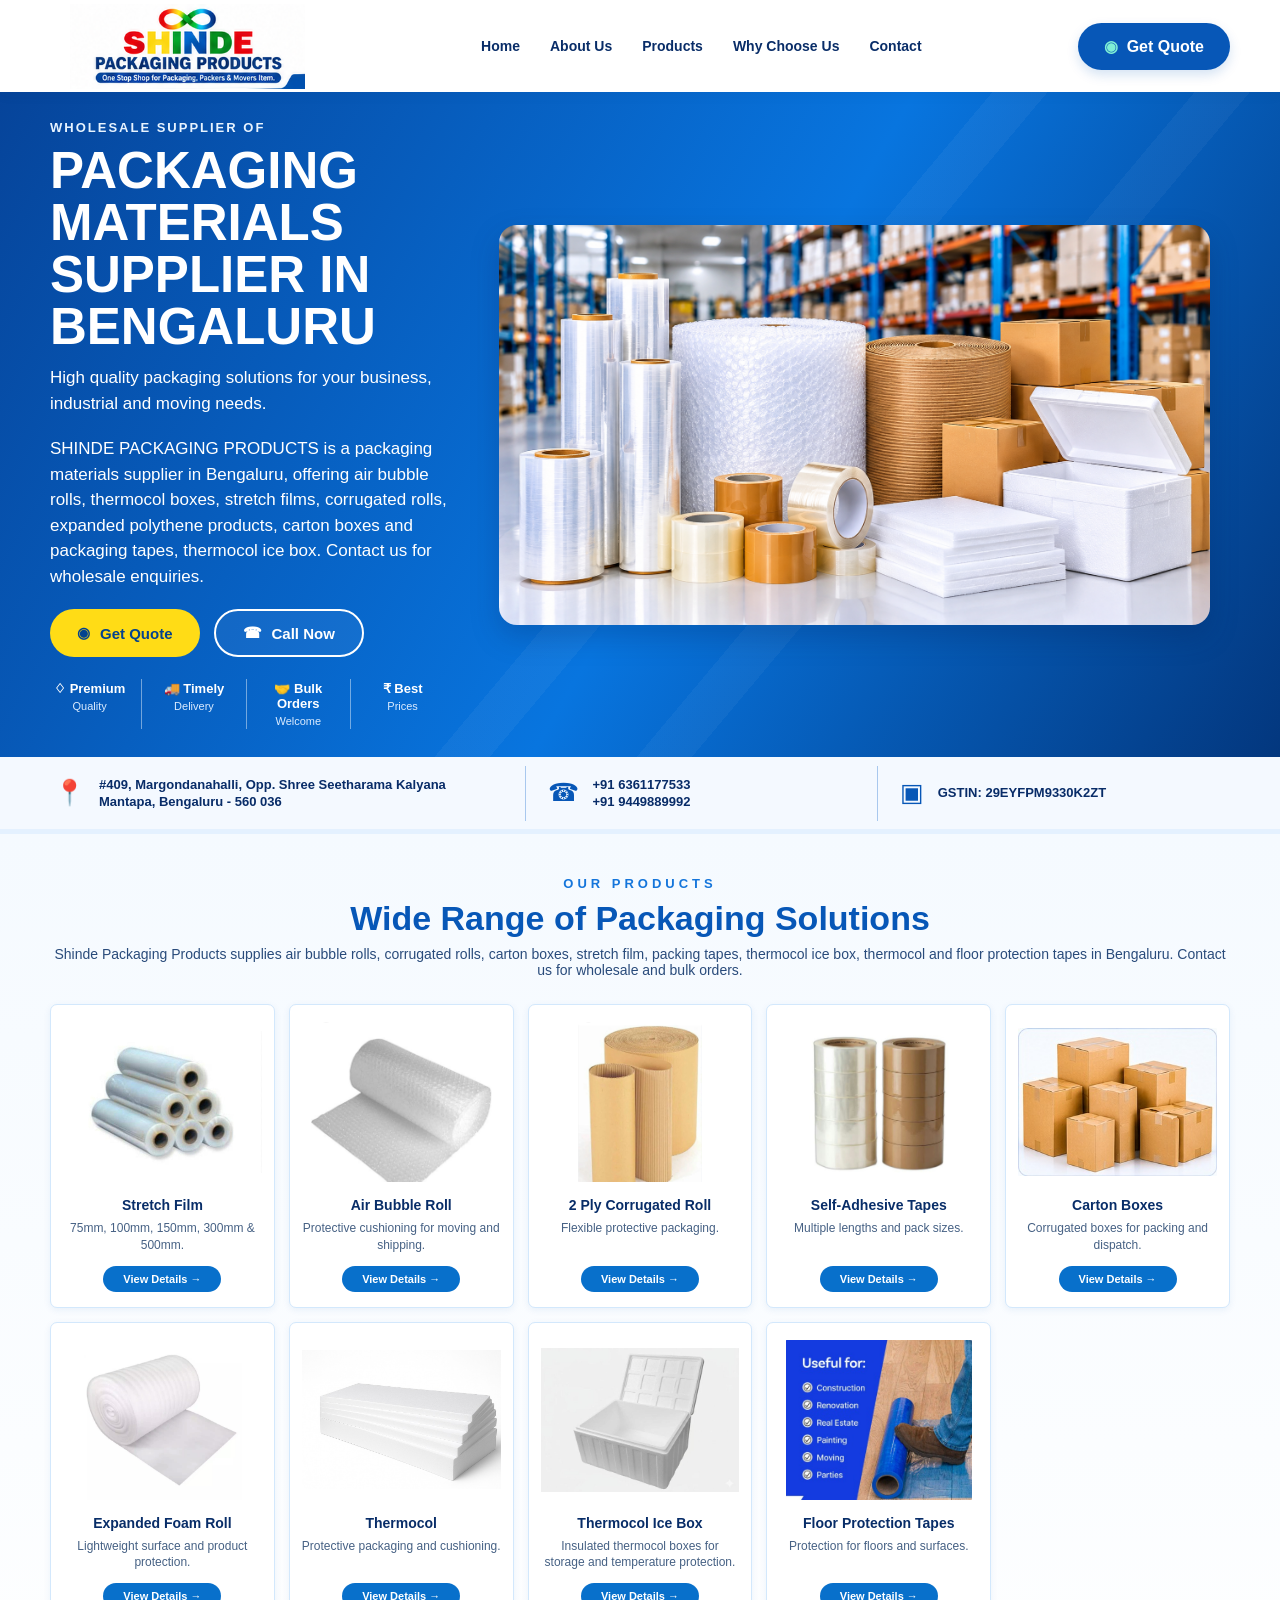
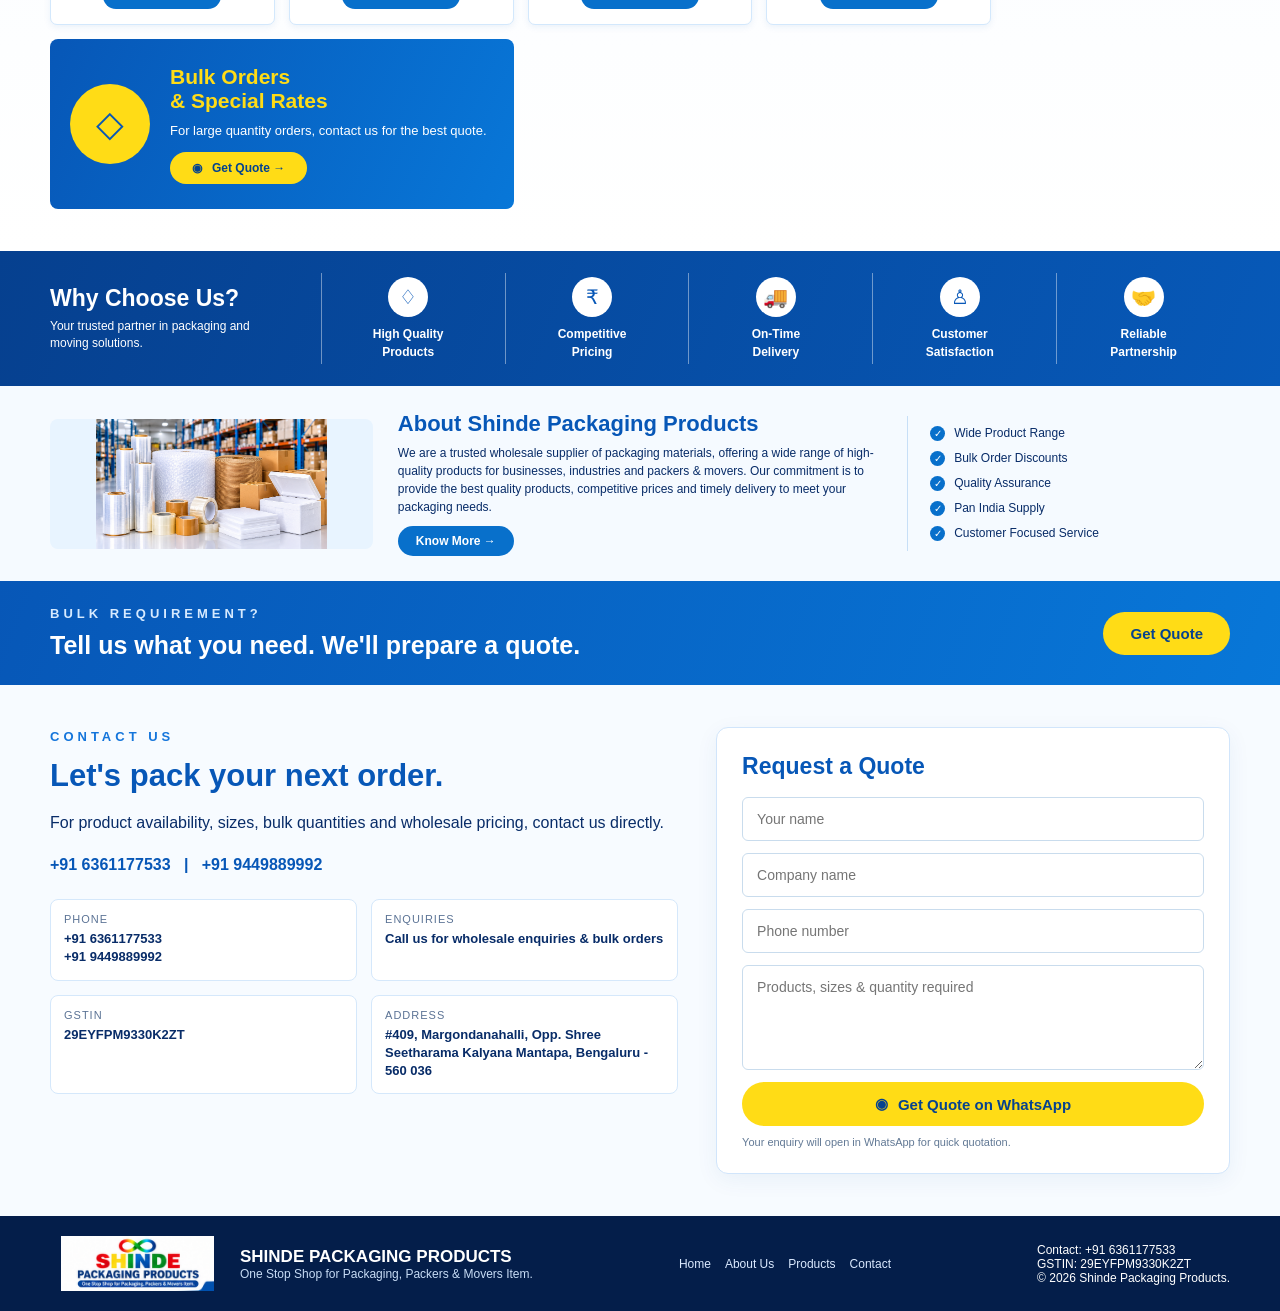
==== index.html @ 0fbe72de "Update index.html" ====
<!DOCTYPE html>
<html lang="en">
<head>
  <meta charset="UTF-8">
  <meta name="viewport" content="width=device-width, initial-scale=1.0">
  <meta name="description" content="Shinde Packaging Products in Bengaluru - Wholesale packaging materials including stretch film, air bubble roll, corrugated roll, BOPP Packing tapes, carton boxes, foam roll and floor protection tapes, Thermocol ice box.">
  <title>Packaging Materials Supplier in Bengaluru | Shinde Packaging Products</title>
  <link rel="stylesheet" href="style.css">
  <meta name="google-site-verification" content="uN9uCFIGeDgFCE_TI06S7XtybGwrcfDUbIt4E880G-w" />
</head>
<body>
<header class="nav">
  <div class="container nav-inner">
    <a class="brand" href="#home"><img class="brand-logo" src="shinde_packaging_website_logo.png" alt="Shinde Packaging Products logo"></a>
    <nav>
      <a href="#home">Home</a>
      <a href="#about">About Us</a>
      <a href="#products">Products</a>
      <a href="#why-us">Why Choose Us</a>
      <a href="#contact">Contact</a>
    </nav>
    <a class="nav-btn" href="https://wa.me/916361177533?text=Hello%20Shinde%20Packaging%20Products%2C%20I%20would%20like%20a%20quotation.">Get Quote</a>
  </div>
</header>

<main>
<section id="home" class="hero">
  <div class="container hero-grid">
    <div>
      <p class="eyebrow">WHOLESALE SUPPLIER OF</p>
      <h1>Packaging Materials Supplier in Bengaluru</h1>
      <p class="hero-text">High quality packaging solutions for your business, industrial and moving needs.</p>
      <p class="hero-text">SHINDE PACKAGING PRODUCTS is a packaging materials supplier in Bengaluru, offering air bubble rolls, thermocol boxes, stretch films, corrugated rolls, expanded polythene products, carton boxes and packaging tapes, thermocol ice box. Contact us for wholesale enquiries.</p>
      <div class="actions">
        <a class="btn primary" href="https://wa.me/916361177533?text=Hello%20Shinde%20Packaging%20Products%2C%20I%20would%20like%20a%20quotation.">Get Quote</a>
        <a class="btn secondary" href="tel:+916361177533">Call Now</a>
      </div>
      <div class="trust-row">
        <div><strong>♢ Premium</strong><small>Quality</small></div>
        <div><strong>🚚 Timely</strong><small>Delivery</small></div>
        <div><strong>🤝 Bulk Orders</strong><small>Welcome</small></div>
        <div><strong>₹ Best</strong><small>Prices</small></div>
      </div>
    </div>
    <div class="hero-visual"><img src="shinde_packaging_website_hero.png" alt="Packaging materials supplied by Shinde Packaging Products"></div>
  </div>
</section>


<section class="quick-contact">
  <div class="container quick-grid">
    <div class="quick-item"><span>📍</span><b>#409, Margondanahalli, Opp. Shree Seetharama Kalyana Mantapa, Bengaluru - 560 036</b></div>
    <div class="quick-item"><span>☎</span><b>+91 6361177533<br>+91 9449889992</b></div>
    <div class="quick-item"><span>▣</span><b>GSTIN: 29EYFPM9330K2ZT</b></div>
  </div>
</section>
<section id="products" class="section">
  <div class="container">
    <div class="section-head">
      <p class="eyebrow">OUR PRODUCTS</p>
      <h2>Wide Range of Packaging Solutions</h2>
      <p>Shinde Packaging Products supplies air bubble rolls, corrugated rolls, carton boxes, stretch film, packing tapes, thermocol ice box, thermocol and floor protection tapes in Bengaluru. Contact us for wholesale and bulk orders.</p>
    </div>
    
<div class="product-grid">

  <article class="product">
    <img src="stretch-film.jpg" class="product-img" alt="Stretch Film">
    <h3>Stretch Film</h3>
    <p>75mm, 100mm, 150mm, 300mm & 500mm.</p>
    <a class="details" href="stretch-film.html">View Details →</a>
  </article>

  <article class="product">
    <img src="air-bubble-roll.jpg" class="product-img" alt="Air Bubble Roll">
    <h3>Air Bubble Roll</h3>
    <p>Protective cushioning for moving and shipping.</p>
    <a class="details" href="air-bubble-roll.html">View Details →</a>
  </article>

  <article class="product">
    <img src="corrugated-roll.jpg" class="product-img" alt="Corrugated Roll">
    <h3>2 Ply Corrugated Roll</h3>
    <p>Flexible protective packaging.</p>
    <a class="details" href="corrugated-roll.html">View Details →</a>
  </article>

  <article class="product">
    <img src="tape.jpg" class="product-img" alt="Self-Adhesive Tapes">
    <h3>Self-Adhesive Tapes</h3>
    <p>Multiple lengths and pack sizes.</p>
    <a class="details" href="self-adhesive-tapes.html">View Details →</a>
  </article>

  <article class="product">
    <img src="carton-box.jpg" class="product-img" alt="Carton Boxes">
    <h3>Carton Boxes</h3>
    <p>Corrugated boxes for packing and dispatch.</p>
    <a class="details" href="carton-boxes.html">View Details →</a>
  </article>

  <article class="product">
    <img src="expanded-foam-roll.jpg" class="product-img" alt="Expanded Foam Roll">
    <h3>Expanded Foam Roll</h3>
    <p>Lightweight surface and product protection.</p>
    <a class="details" href="expanded-foam-roll.html">View Details →</a>
  </article>

  <article class="product">
    <img src="thermocol.jpg" class="product-img" alt="Thermocol">
    <h3>Thermocol</h3>
    <p>Protective packaging and cushioning.</p>
    <a class="details" href="thermocol.html">View Details →</a>
  </article>

  <article class="product">
    <img src="thermocol-ice-box.jpg" class="product-img" alt="Thermocol Ice Box">
    <h3>Thermocol Ice Box</h3>
    <p>Insulated thermocol boxes for storage and temperature protection.</p>
    <a class="details" href="thermocol-ice-box.html">View Details →</a>
  </article>

  <article class="product">
    <img src="floor-protection-tape.jpg" class="product-img" alt="Floor Protection Tapes">
    <h3>Floor Protection Tapes</h3>
    <p>Protection for floors and surfaces.</p>
    <a class="details" href="#contact">View Details →</a>
  </article>

  <div class="bulk-card">
    <div class="bulk-icon">◇</div>
    <div>
      <h3>Bulk Orders<br>& Special Rates</h3>
      <p>For large quantity orders, contact us for the best quote.</p>
      <a class="btn primary" href="https://wa.me/916361177533?text=Hello%20Shinde%20Packaging%20Products%2C%20I%20need%20bulk%20order%20pricing.">Get Quote →</a>
    </div>
  </div>

</div>
  </div>
</section>



<section id="why-us" class="why-band">
  <div class="container">
    <div class="benefit-row">
      <div class="benefit-intro"><h2>Why Choose Us?</h2><p>Your trusted partner in packaging and moving solutions.</p></div>
      <div class="benefit"><span>♢</span><strong>High Quality<br>Products</strong></div>
      <div class="benefit"><span>₹</span><strong>Competitive<br>Pricing</strong></div>
      <div class="benefit"><span>🚚</span><strong>On-Time<br>Delivery</strong></div>
      <div class="benefit"><span>♙</span><strong>Customer<br>Satisfaction</strong></div>
      <div class="benefit"><span>🤝</span><strong>Reliable<br>Partnership</strong></div>
    </div>
  </div>
</section>

<section id="about" class="about-band">
  <div class="container about-grid">
    <div class="about-image"><img src="shinde_packaging_website_hero.png" alt="Packaging products"></div>
    <div class="about-copy"><h2>About Shinde Packaging Products</h2><p>We are a trusted wholesale supplier of packaging materials, offering a wide range of high-quality products for businesses, industries and packers & movers. Our commitment is to provide the best quality products, competitive prices and timely delivery to meet your packaging needs.</p><a class="btn" href="#contact">Know More →</a></div>
    <ul class="about-points"><li>Wide Product Range</li><li>Bulk Order Discounts</li><li>Quality Assurance</li><li>Pan India Supply</li><li>Customer Focused Service</li></ul>
  </div>
</section>

<section class="quote-strip">
  <div class="container quote-inner">
    <div><p class="eyebrow">BULK REQUIREMENT?</p><h2>Tell us what you need. We'll prepare a quote.</h2></div>
    <a class="btn light" href="https://wa.me/916361177533?text=Hello%20Shinde%20Packaging%20Products%2C%20I%20would%20like%20a%20wholesale%20quote.">Get Quote</a>
  </div>
</section>

<section id="contact" class="section contact">
  <div class="container contact-grid">
    <div>
      <p class="eyebrow">CONTACT US</p>
      <h2>Let's pack your next order.</h2>
      <p>For product availability, sizes, bulk quantities and wholesale pricing, contact us directly.</p><p class="contact-highlight"><a href="tel:+916361177533">+91 6361177533</a> &nbsp; | &nbsp; <a href="tel:+919449889992">+91 9449889992</a></p>
      <div class="contact-list">
        <div><span>Phone</span><strong>+91 6361177533<br>+91 9449889992</strong></div>
        <div><span>Enquiries</span><strong>Call us for wholesale enquiries & bulk orders</strong></div>
        <div><span>GSTIN</span><strong>29EYFPM9330K2ZT</strong></div>
        <div><span>Address</span><strong>#409, Margondanahalli, Opp. Shree Seetharama Kalyana Mantapa, Bengaluru - 560 036</strong></div>
      </div>
    </div>
    <form class="quote-form" onsubmit="sendQuote(event)">
      <h3>Request a Quote</h3>
      <input id="name" required placeholder="Your name">
      <input id="company" placeholder="Company name">
      <input id="phone" required placeholder="Phone number">
      <textarea id="requirement" required placeholder="Products, sizes & quantity required"></textarea>
      <button class="btn primary" type="submit">Get Quote on WhatsApp</button>
      <small>Your enquiry will open in WhatsApp for quick quotation.</small>
    </form>
  </div>
</section>
</main>

<footer>
  <div class="container footer-inner">
    <div class="footer-brand"><img src="shinde_packaging_website_logo.png" alt="Shinde Packaging Products logo"><div><strong>SHINDE PACKAGING PRODUCTS</strong><br><span>One Stop Shop for Packaging, Packers & Movers Item.</span></div></div>
    <div class="footer-links"><a href="#home">Home</a><a href="#about">About Us</a><a href="#products">Products</a><a href="#contact">Contact</a></div>
    <div>Contact: +91 6361177533<br>GSTIN: 29EYFPM9330K2ZT<br>© 2026 Shinde Packaging Products.</div>
  </div>
</footer>

<script>
function sendQuote(e){
  e.preventDefault();
  const name = document.getElementById('name').value;
  const company = document.getElementById('company').value;
  const phone = document.getElementById('phone').value;
  const req = document.getElementById('requirement').value;
  const message = `Hello Shinde Packaging Products,%0A%0AName: ${encodeURIComponent(name)}%0ACompany: ${encodeURIComponent(company)}%0APhone: ${encodeURIComponent(phone)}%0ARequirement: ${encodeURIComponent(req)}`;
  window.location.href = "https://wa.me/916361177533?text=" + message;
}
</script>
</body>
</html>
---- style.css ----
:root{--blue:#0757b7;--deep:#06275e;--navy:#041b43;--yellow:#ffdc16;--pale:#f2f8ff;--text:#082c68;--line:#cfe4fb}*{box-sizing:border-box}html{scroll-behavior:smooth}body{margin:0;font-family:Arial,Helvetica,sans-serif;color:var(--text);background:#fff}a{text-decoration:none;color:inherit}.container{width:min(1180px,94%);margin:auto}.nav{background:#fff;position:sticky;top:0;z-index:20;box-shadow:0 2px 12px #052b6112}.nav-inner{min-height:92px;display:flex;align-items:center;justify-content:space-between;gap:24px}.brand-logo{width:275px;max-height:85px;object-fit:contain;display:block}.nav nav{display:flex;gap:30px;align-items:center}.nav nav a{font-weight:700;font-size:14px;color:#092d68}.nav nav a:hover{color:#0873d5}.nav-btn{border-radius:28px;background:var(--blue);color:white;font-weight:700;padding:14px 26px;white-space:nowrap;box-shadow:0 5px 12px #0757b72b}.nav-btn:before{content:'◉';margin-right:9px;color:#7ff0d5}.hero{background:linear-gradient(120deg,#06449a,#0875df 55%,#03377e);color:white;overflow:hidden;position:relative}.hero:after{content:"";position:absolute;inset:0;background:linear-gradient(130deg,transparent 54%,#ffffff0b 54%,#ffffff0b 57%,transparent 57%,transparent 65%,#ffffff0a 65%,#ffffff0a 68%,transparent 68%);pointer-events:none}.hero-grid{display:grid;grid-template-columns:.94fr 1.06fr;align-items:center;min-height:355px;gap:20px;padding:28px 0;position:relative;z-index:1}.eyebrow{font-size:13px;letter-spacing:4px;font-weight:800;color:#1475db;margin:0 0 10px}.hero .eyebrow{color:#e7f3ff;letter-spacing:2px}.hero h1{font-size:clamp(34px,4vw,51px);line-height:1.02;text-transform:uppercase;margin:0 0 12px;font-weight:900}.hero h1 span{display:block}.hero-text{font-size:17px;line-height:1.5;max-width:480px;margin:0 0 20px}.actions{display:flex;gap:14px;margin:18px 0 22px}.btn{display:inline-flex;justify-content:center;align-items:center;border:0;border-radius:30px;padding:13px 27px;font-weight:800;cursor:pointer;font-size:15px;transition:transform .2s}.btn:hover,.nav-btn:hover{transform:translateY(-2px)}.btn.primary{background:var(--yellow);color:#03428f}.btn.primary:before{content:'◉';margin-right:10px}.btn.secondary{border:2px solid white;color:white;background:#ffffff0c}.btn.secondary:before{content:'☎';margin-right:10px}.hero-visual{height:320px;display:flex;align-items:center;justify-content:center}.hero-visual img{width:100%;height:100%;object-fit:contain;filter:drop-shadow(0 12px 14px #001c4d38)}.trust-row{display:flex;gap:0;max-width:520px}.trust-row div{flex:1;text-align:center;border-right:1px solid #ffffff70;padding:2px 12px}.trust-row div:first-child{padding-left:0}.trust-row div:last-child{border:0}.trust-row strong,.trust-row small{display:block}.trust-row strong{font-size:13px}.trust-row small{font-size:11px;color:#dcecff;margin-top:4px}.quick-contact{background:#f4f9ff;border-bottom:5px solid #e4f1ff}.quick-grid{display:grid;grid-template-columns:1.35fr 1fr 1fr;align-items:center;min-height:72px}.quick-item{display:flex;align-items:center;gap:14px;padding:10px 22px;border-right:1px solid #a8c8ee;line-height:1.35;font-size:13px}.quick-item:first-child{padding-left:4px}.quick-item:last-child{border:0}.quick-item span{font-size:25px;color:#0757b7}.section{padding:42px 0;background:linear-gradient(#f5faff,#fff)}.section-head{text-align:center;margin:0 auto 26px}.section-head .eyebrow{margin-bottom:8px}.section-head h2{font-size:clamp(25px,3vw,34px);margin:0 0 8px;color:#0757b7}.section-head p:not(.eyebrow){margin:0;color:#294b7b;font-size:14px}.product-grid{display:grid;grid-template-columns:repeat(5,1fr);gap:14px}.product{border:1px solid #d3e8fc;border-radius:7px;background:#fff;text-align:center;padding:17px 12px 15px;box-shadow:0 2px 7px #0b5eb314;min-height:176px;display:flex;flex-direction:column;align-items:center}.product .icon{width:78px;height:67px;display:flex;align-items:center;justify-content:center;font-size:33px;font-weight:900;color:#0874cf;background:linear-gradient(135deg,#e8f5ff,#fff);border-radius:12px;margin-bottom:9px}.product h3{font-size:14px;margin:0 0 7px;color:#082d68}.product p{font-size:12px;line-height:1.4;margin:0 0 12px;color:#466184}.product .details{margin-top:auto;background:#0870cb;color:white;border-radius:18px;padding:7px 20px;font-size:11px;font-weight:bold}.bulk-card{grid-column:span 2;background:linear-gradient(115deg,#0757b7,#0877d8);color:white;border-radius:8px;padding:20px;display:flex;align-items:center;gap:20px;min-height:170px}.bulk-icon{flex-shrink:0;width:80px;height:80px;border-radius:50%;display:grid;place-items:center;background:var(--yellow);color:#0757b7;font-size:36px}.bulk-card h3{font-size:21px;color:var(--yellow);margin:0 0 8px}.bulk-card p{font-size:13px;line-height:1.5;margin:0 0 12px}.bulk-card .btn{padding:9px 22px;font-size:12px}.why-band{background:linear-gradient(110deg,#06408f,#0759b8);color:white;padding:22px 0}.benefit-row{display:grid;grid-template-columns:1.5fr repeat(5,1fr);align-items:center;gap:10px}.benefit-intro h2{font-size:23px;margin:0 0 6px}.benefit-intro p{font-size:12px;line-height:1.4;margin:0;max-width:210px}.benefit{text-align:center;border-left:1px solid #ffffff6b;padding:4px 8px}.benefit span{display:grid;place-items:center;width:40px;height:40px;border-radius:50%;background:#fff;color:#0757b7;font-size:20px;margin:0 auto 7px}.benefit strong{font-size:12px;line-height:1.25}.about-band{padding:25px 0;background:#f5faff}.about-grid{display:grid;grid-template-columns:1fr 1.5fr 1fr;align-items:center;gap:25px}.about-image{height:130px;border-radius:8px;background:#e8f4ff;display:flex;align-items:center;justify-content:center;overflow:hidden}.about-image img{width:100%;height:100%;object-fit:contain}.about-copy h2{font-size:22px;color:#0757b7;margin:0 0 7px}.about-copy p{font-size:12px;line-height:1.5;margin:0 0 10px}.about-copy .btn{background:#0870cb;color:white;padding:8px 18px;font-size:12px}.about-points{list-style:none;padding:0;margin:0;border-left:1px solid #c7dff7;padding-left:22px}.about-points li{font-size:12px;margin:10px 0}.about-points li:before{content:'✓';display:inline-grid;place-items:center;background:#0870cb;color:white;border-radius:50%;width:15px;height:15px;font-size:10px;margin-right:9px}.quote-strip{background:linear-gradient(110deg,#0757b7,#0877d8);color:#fff;padding:25px 0}.quote-inner{display:flex;align-items:center;justify-content:space-between;gap:20px}.quote-inner h2{margin:0;font-size:25px}.quote-inner .eyebrow{color:#d6eaff}.quote-inner .btn{background:var(--yellow);color:#06428f}.contact{background:#f7fbff}.contact-grid{display:grid;grid-template-columns:1.1fr .9fr;gap:38px}.contact h2{font-size:31px;color:#0757b7;margin:0 0 10px}.contact p{line-height:1.6}.contact-highlight{font-weight:800;color:#0757b7}.contact-list{display:grid;grid-template-columns:1fr 1fr;gap:14px;margin-top:22px}.contact-list div{background:#fff;border:1px solid #d5e8fb;border-radius:8px;padding:13px}.contact-list span,.contact-list strong{display:block}.contact-list span{font-size:11px;color:#5b7395;text-transform:uppercase;letter-spacing:1px;margin-bottom:5px}.contact-list strong{font-size:13px;line-height:1.4}.quote-form{background:#fff;border:1px solid #d1e5fb;border-radius:12px;padding:25px;box-shadow:0 6px 22px #0a4f9010}.quote-form h3{font-size:23px;margin:0 0 17px;color:#0757b7}.quote-form input,.quote-form textarea{display:block;width:100%;padding:13px 14px;margin-bottom:12px;border:1px solid #c9dced;border-radius:6px;font:inherit;font-size:14px}.quote-form textarea{min-height:105px;resize:vertical}.quote-form .btn{width:100%;background:var(--yellow);color:#06428f}.quote-form small{display:block;margin-top:10px;font-size:11px;color:#627995}footer{background:#041e4a;color:#fff;padding:20px 0}.footer-inner{display:flex;align-items:center;justify-content:space-between;gap:20px;font-size:12px}.footer-brand{display:flex;align-items:center;gap:15px}.footer-brand img{width:175px;max-height:55px;object-fit:contain}.footer-inner strong{font-size:17px}.footer-inner span{color:#c7dcf5}.footer-links{display:flex;gap:14px}.footer-links a{color:#dbeaff}
@media(max-width:900px){.brand-logo{width:220px}.nav nav{gap:14px}.nav nav a{font-size:12px}.hero-grid{grid-template-columns:1fr 1fr}.product-grid{grid-template-columns:repeat(4,1fr)}.benefit-row{grid-template-columns:repeat(3,1fr)}.benefit-intro{grid-column:span 3}.benefit{border-left:0;border-top:1px solid #ffffff50;padding-top:14px}.about-grid{grid-template-columns:1fr 2fr}.about-points{grid-column:1/-1;display:grid;grid-template-columns:repeat(2,1fr);border-left:0;padding:0}.quick-grid{grid-template-columns:1.2fr 1fr}.quick-item:last-child{grid-column:1/-1;border-top:1px solid #d5e8fb;justify-content:center}}
@media(max-width:620px){.nav-inner{padding:10px 0;min-height:auto;flex-wrap:wrap;gap:10px}.brand-logo{width:190px;max-height:60px}.nav nav{order:3;width:100%;justify-content:space-between;gap:8px;padding:8px 0 2px}.nav nav a{font-size:12px}.nav-btn{padding:10px 14px;font-size:12px}.hero-grid{grid-template-columns:1fr;padding:28px 0 20px;gap:5px}.hero h1{font-size:36px}.hero-text{font-size:15px}.hero-visual{height:210px;grid-row:1}.hero-grid>div:first-child{grid-row:2}.trust-row strong{font-size:11px}.trust-row small{font-size:10px}.actions .btn{padding:12px 17px;font-size:13px}.quick-grid{grid-template-columns:1fr}.quick-item{border-right:0;border-bottom:1px solid #d5e8fb;padding:12px 4px!important}.quick-item:last-child{grid-column:auto;border-top:0;justify-content:flex-start}.section{padding:32px 0}.product-grid{grid-template-columns:repeat(2,1fr);gap:10px}.product{padding:13px 8px;min-height:160px}.product .icon{height:55px;width:68px;font-size:28px}.product h3{font-size:13px}.product p{font-size:11px}.bulk-card{grid-column:span 2;padding:15px;gap:13px}.bulk-icon{width:60px;height:60px;font-size:28px}.bulk-card h3{font-size:18px}.benefit-row{grid-template-columns:repeat(2,1fr)}.benefit-intro{grid-column:span 2}.about-grid{grid-template-columns:1fr}.about-image{height:120px}.about-points{grid-template-columns:1fr 1fr}.quote-inner{align-items:flex-start;flex-direction:column}.quote-inner h2{font-size:22px}.contact-grid{grid-template-columns:1fr;gap:24px}.contact h2{font-size:27px}.contact-list{grid-template-columns:1fr}.footer-inner{align-items:flex-start;flex-direction:column}.footer-links{flex-wrap:wrap}}
.product-img {
    width: 100%;
    height: 160px;
    object-fit: contain;
    display: block;
    margin-bottom: 15px;
    border-radius: 8px;
}

/* HERO IMAGE - CLEAN FULL IMAGE DISPLAY */

.hero-grid {
    grid-template-columns: 0.7fr 1.3fr;
    gap: 25px;
    align-items: center;
}

.hero-visual {
    width: 100%;
    height: auto;
    min-height: 420px;
    display: flex;
    align-items: center;
    justify-content: center;
    padding: 20px;
    box-sizing: border-box;
    overflow: visible;
}

.hero-visual img {
    width: 100%;
    height: auto;
    max-width: 100%;
    max-height: none;
    object-fit: contain;
    object-position: center;
    display: block;
    border-radius: 18px;
}

/* MOBILE DISPLAY */

@media (max-width: 620px) {
    .hero-grid {
        grid-template-columns: 1fr;
        gap: 10px;
    }

    .hero-visual {
        min-height: auto;
        height: auto;
        padding: 15px;
    }

    .hero-visual img {
        width: 100%;
        height: auto;
        max-height: 260px;
        object-fit: contain;
    }
}

/* PRODUCT GRID LAYOUT FIX */
.product-grid {
  display: grid !important;
  grid-template-columns: repeat(5, minmax(0, 1fr)) !important;
  width: 100%;
  gap: 14px;
}

.product {
  width: 100%;
  min-width: 0;
}

@media (max-width: 900px) {
  .product-grid {
    grid-template-columns: repeat(3, minmax(0, 1fr)) !important;
  }
}

@media (max-width: 620px) {
  .product-grid {
    grid-template-columns: repeat(2, minmax(0, 1fr)) !important;
  }
}
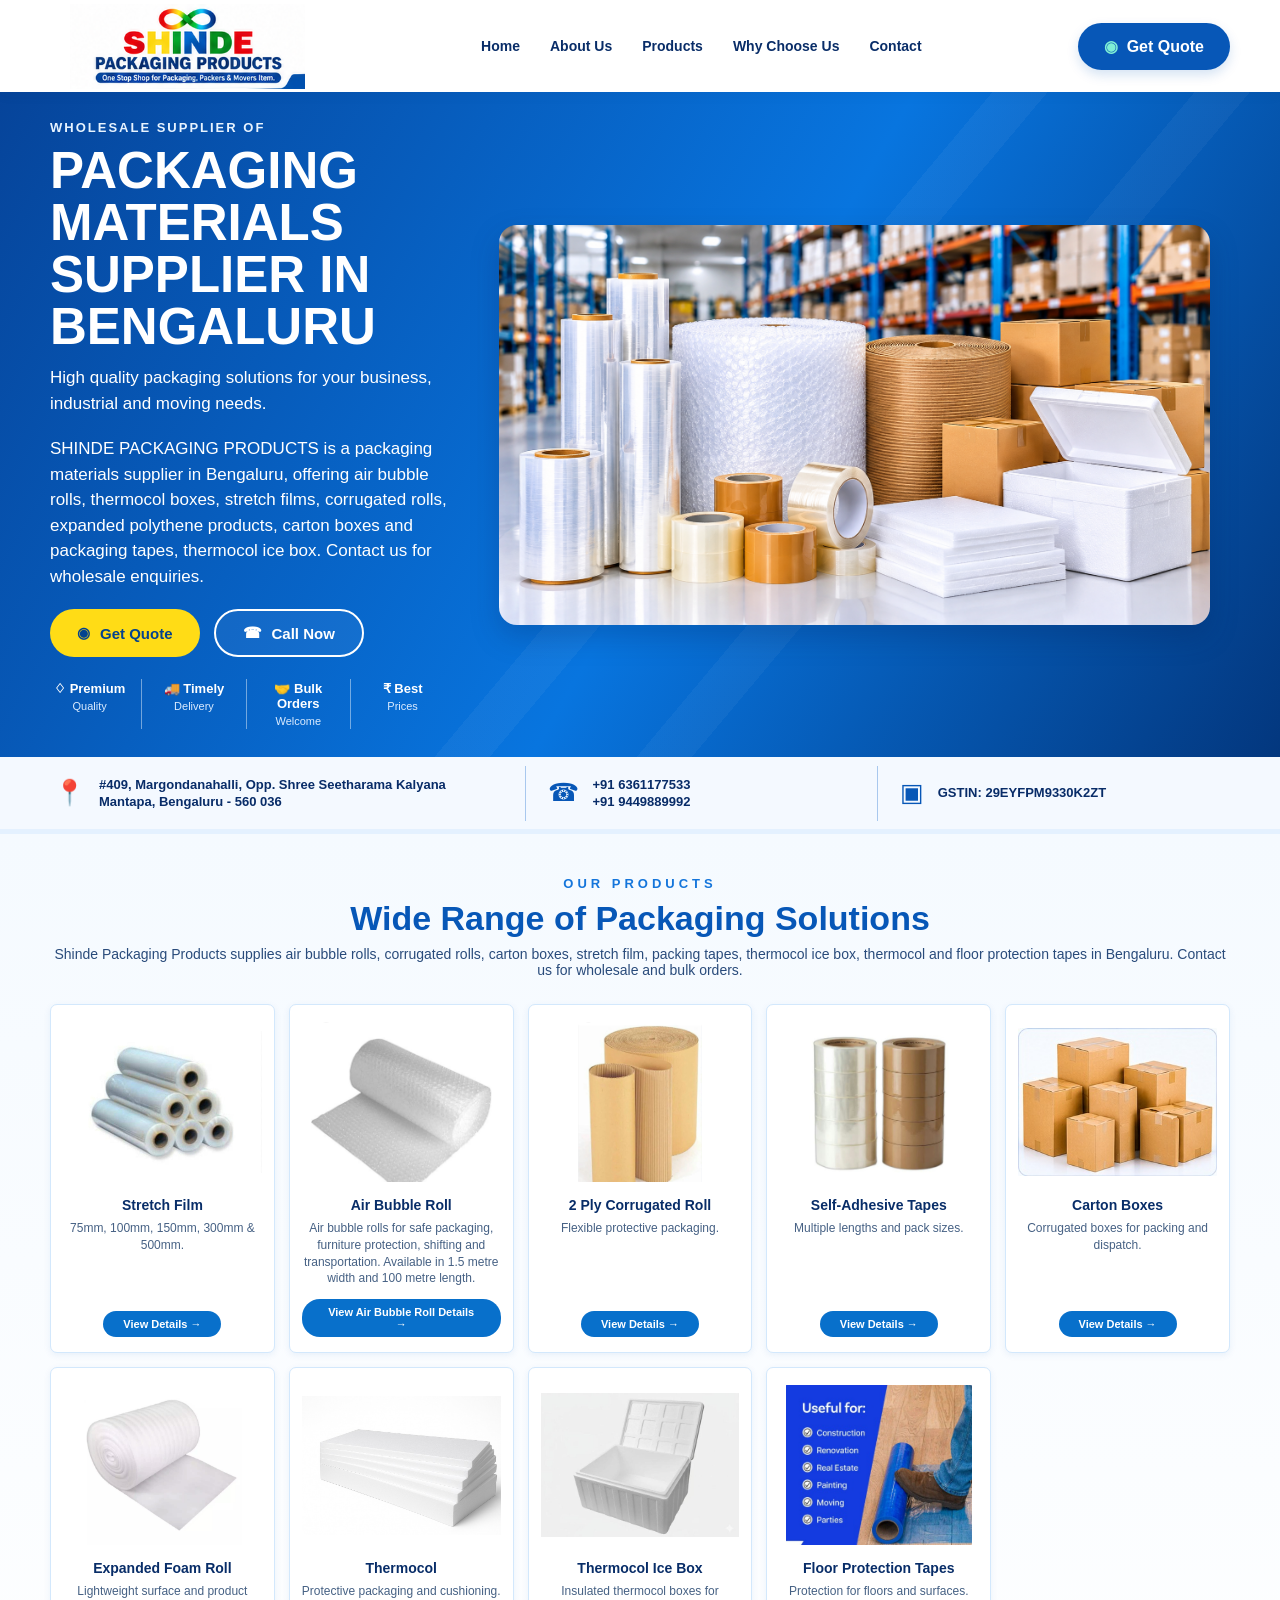
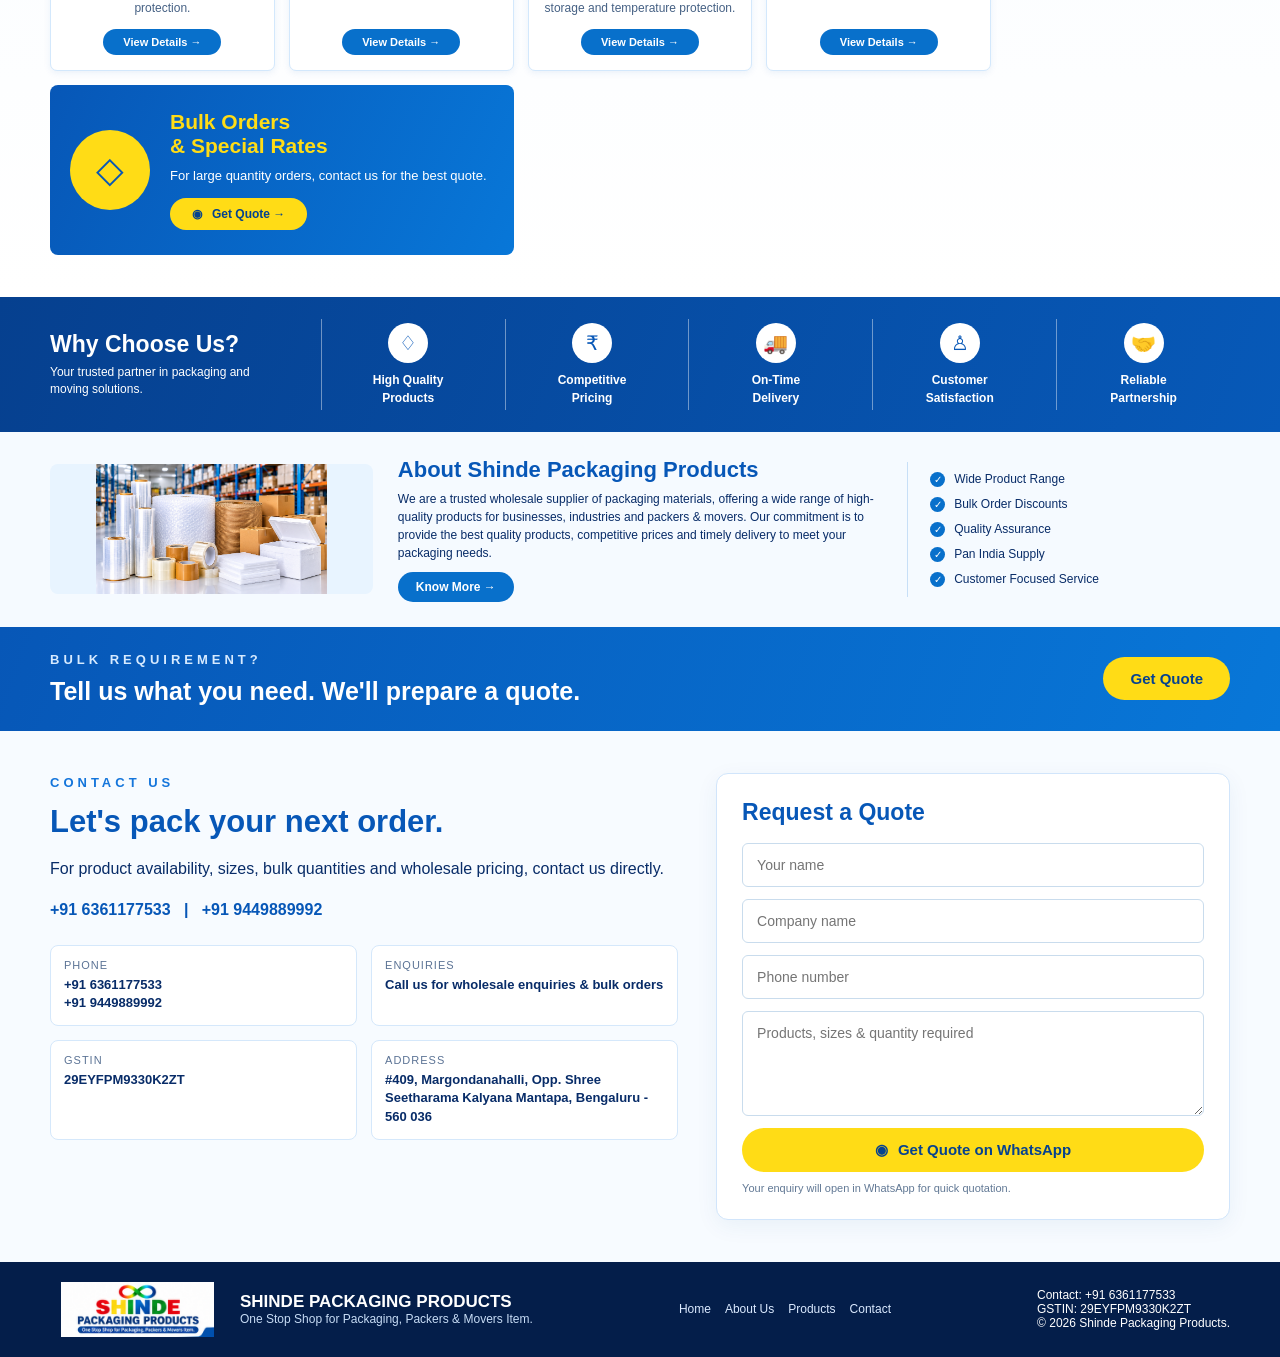
==== commit 3595b9a0: "Update index.html" ====
--- a/index.html
+++ b/index.html
@@ -72,11 +72,22 @@
   </article>
 
   <article class="product">
-    <img src="air-bubble-roll.jpg" class="product-img" alt="Air Bubble Roll">
-    <h3>Air Bubble Roll</h3>
-    <p>Protective cushioning for moving and shipping.</p>
-    <a class="details" href="air-bubble-roll.html">View Details →</a>
-  </article>
+  <img src="air-bubble-roll.jpg"
+       class="product-img"
+       alt="Air Bubble Roll for Packaging in Bengaluru">
+
+  <h3>Air Bubble Roll</h3>
+
+  <p>
+    Air bubble rolls for safe packaging, furniture protection,
+    shifting and transportation. Available in 1.5 metre width
+    and 100 metre length.
+  </p>
+
+  <a class="details" href="air-bubble-roll.html">
+    View Air Bubble Roll Details →
+  </a>
+</article>
 
   <article class="product">
     <img src="corrugated-roll.jpg" class="product-img" alt="Corrugated Roll">
@@ -124,7 +135,7 @@
     <img src="floor-protection-tape.jpg" class="product-img" alt="Floor Protection Tapes">
     <h3>Floor Protection Tapes</h3>
     <p>Protection for floors and surfaces.</p>
-    <a class="details" href="#contact">View Details →</a>
+    <a class="details" href="floor-protection-tape.html">View Details →</a>
   </article>
 
   <div class="bulk-card">
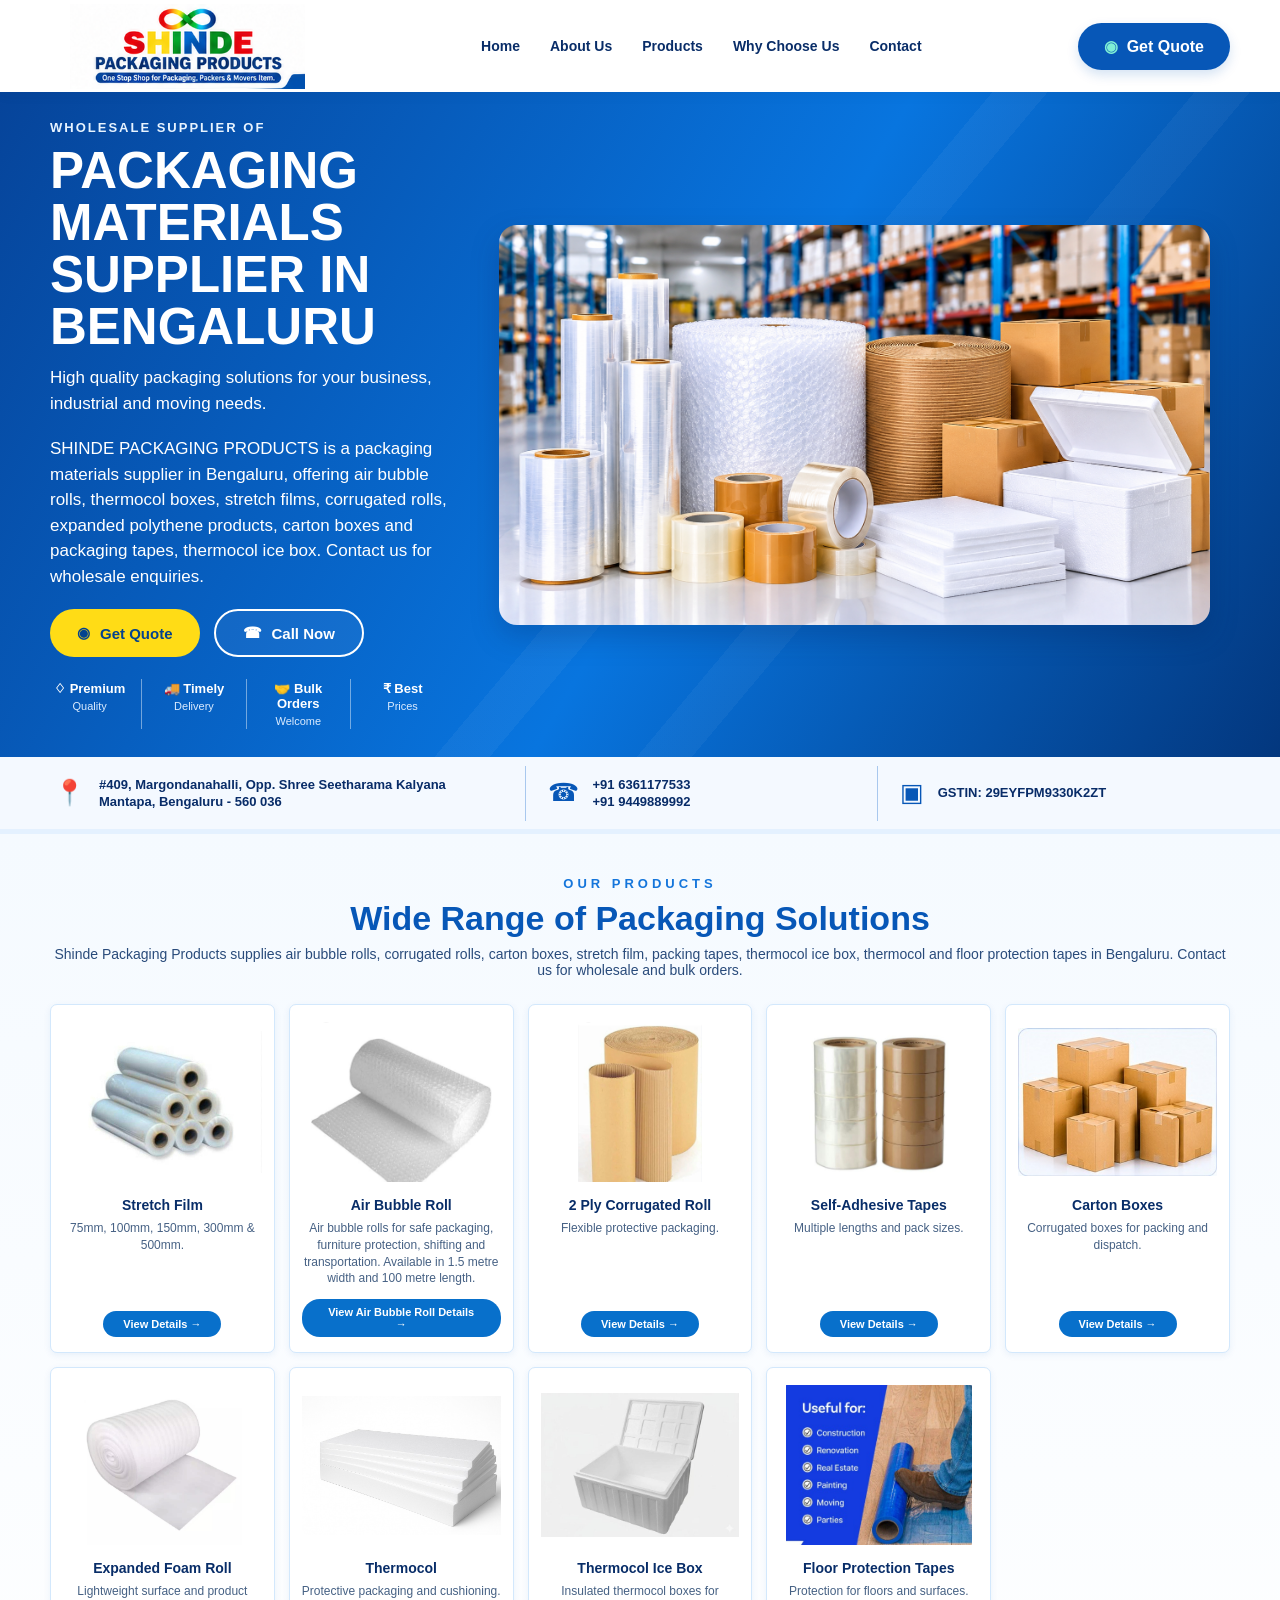
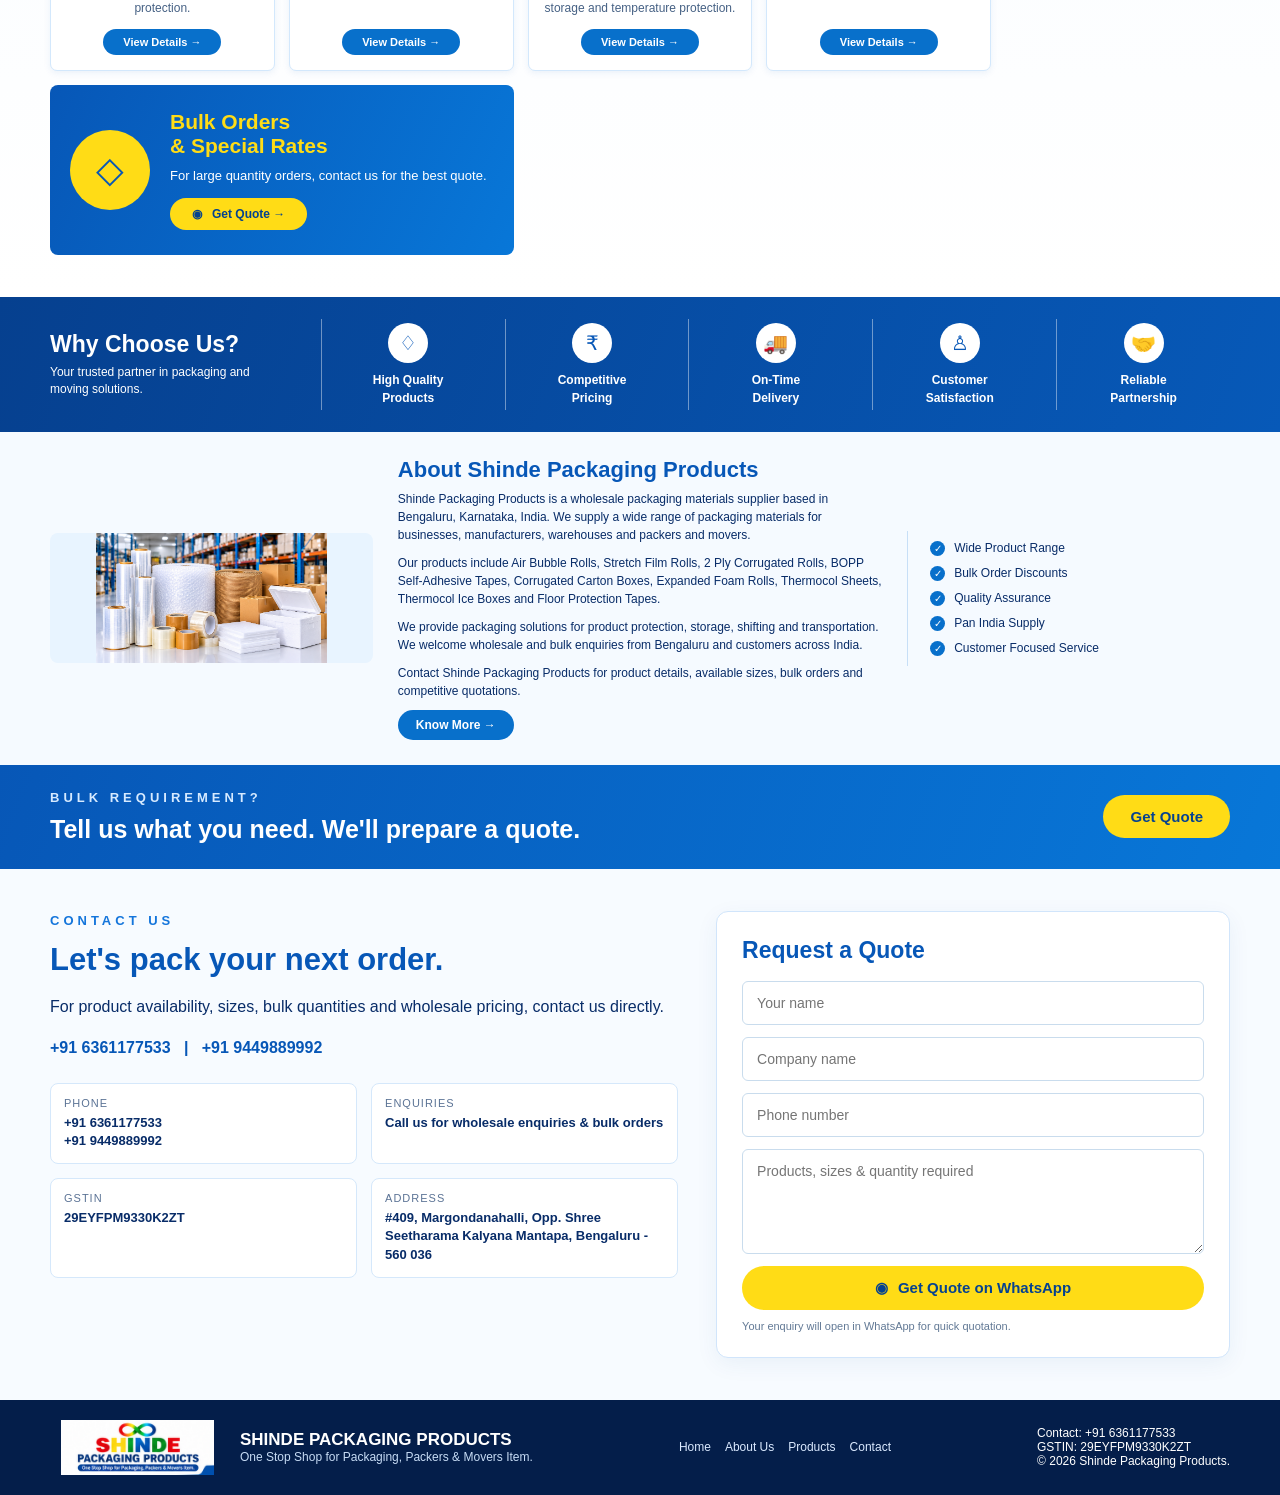
==== commit b96ae8db: "Update index.html" ====
--- a/index.html
+++ b/index.html
@@ -166,13 +166,59 @@
   </div>
 </section>
 
+
 <section id="about" class="about-band">
   <div class="container about-grid">
-    <div class="about-image"><img src="shinde_packaging_website_hero.png" alt="Packaging products"></div>
-    <div class="about-copy"><h2>About Shinde Packaging Products</h2><p>We are a trusted wholesale supplier of packaging materials, offering a wide range of high-quality products for businesses, industries and packers & movers. Our commitment is to provide the best quality products, competitive prices and timely delivery to meet your packaging needs.</p><a class="btn" href="#contact">Know More →</a></div>
-    <ul class="about-points"><li>Wide Product Range</li><li>Bulk Order Discounts</li><li>Quality Assurance</li><li>Pan India Supply</li><li>Customer Focused Service</li></ul>
-  </div>
-</section>
+
+    <div class="about-image">
+      <img src="shinde_packaging_website_hero.png"
+           alt="Packaging materials supplied by Shinde Packaging Products">
+    </div>
+
+    <div class="about-copy">
+      <h2>About Shinde Packaging Products</h2>
+
+      <p>
+        Shinde Packaging Products is a wholesale packaging
+        materials supplier based in Bengaluru, Karnataka, India.
+        We supply a wide range of packaging materials for
+        businesses, manufacturers, warehouses and packers and movers.
+      </p>
+
+      <p>
+        Our products include Air Bubble Rolls, Stretch Film Rolls,
+        2 Ply Corrugated Rolls, BOPP Self-Adhesive Tapes,
+        Corrugated Carton Boxes, Expanded Foam Rolls,
+        Thermocol Sheets, Thermocol Ice Boxes and
+        Floor Protection Tapes.
+      </p>
+
+      <p>
+        We provide packaging solutions for product protection,
+        storage, shifting and transportation. We welcome
+        wholesale and bulk enquiries from Bengaluru and
+        customers across India.
+      </p>
+
+      <p>
+        Contact Shinde Packaging Products for product details,
+        available sizes, bulk orders and competitive quotations.
+      </p>
+
+      <a class="btn" href="#contact">Know More →</a>
+    </div>
+
+    <ul class="about-points">
+      <li>Wide Product Range</li>
+      <li>Bulk Order Discounts</li>
+      <li>Quality Assurance</li>
+      <li>Pan India Supply</li>
+      <li>Customer Focused Service</li>
+    </ul>
+
+  </div>
+</section>
+
 
 <section class="quote-strip">
   <div class="container quote-inner">
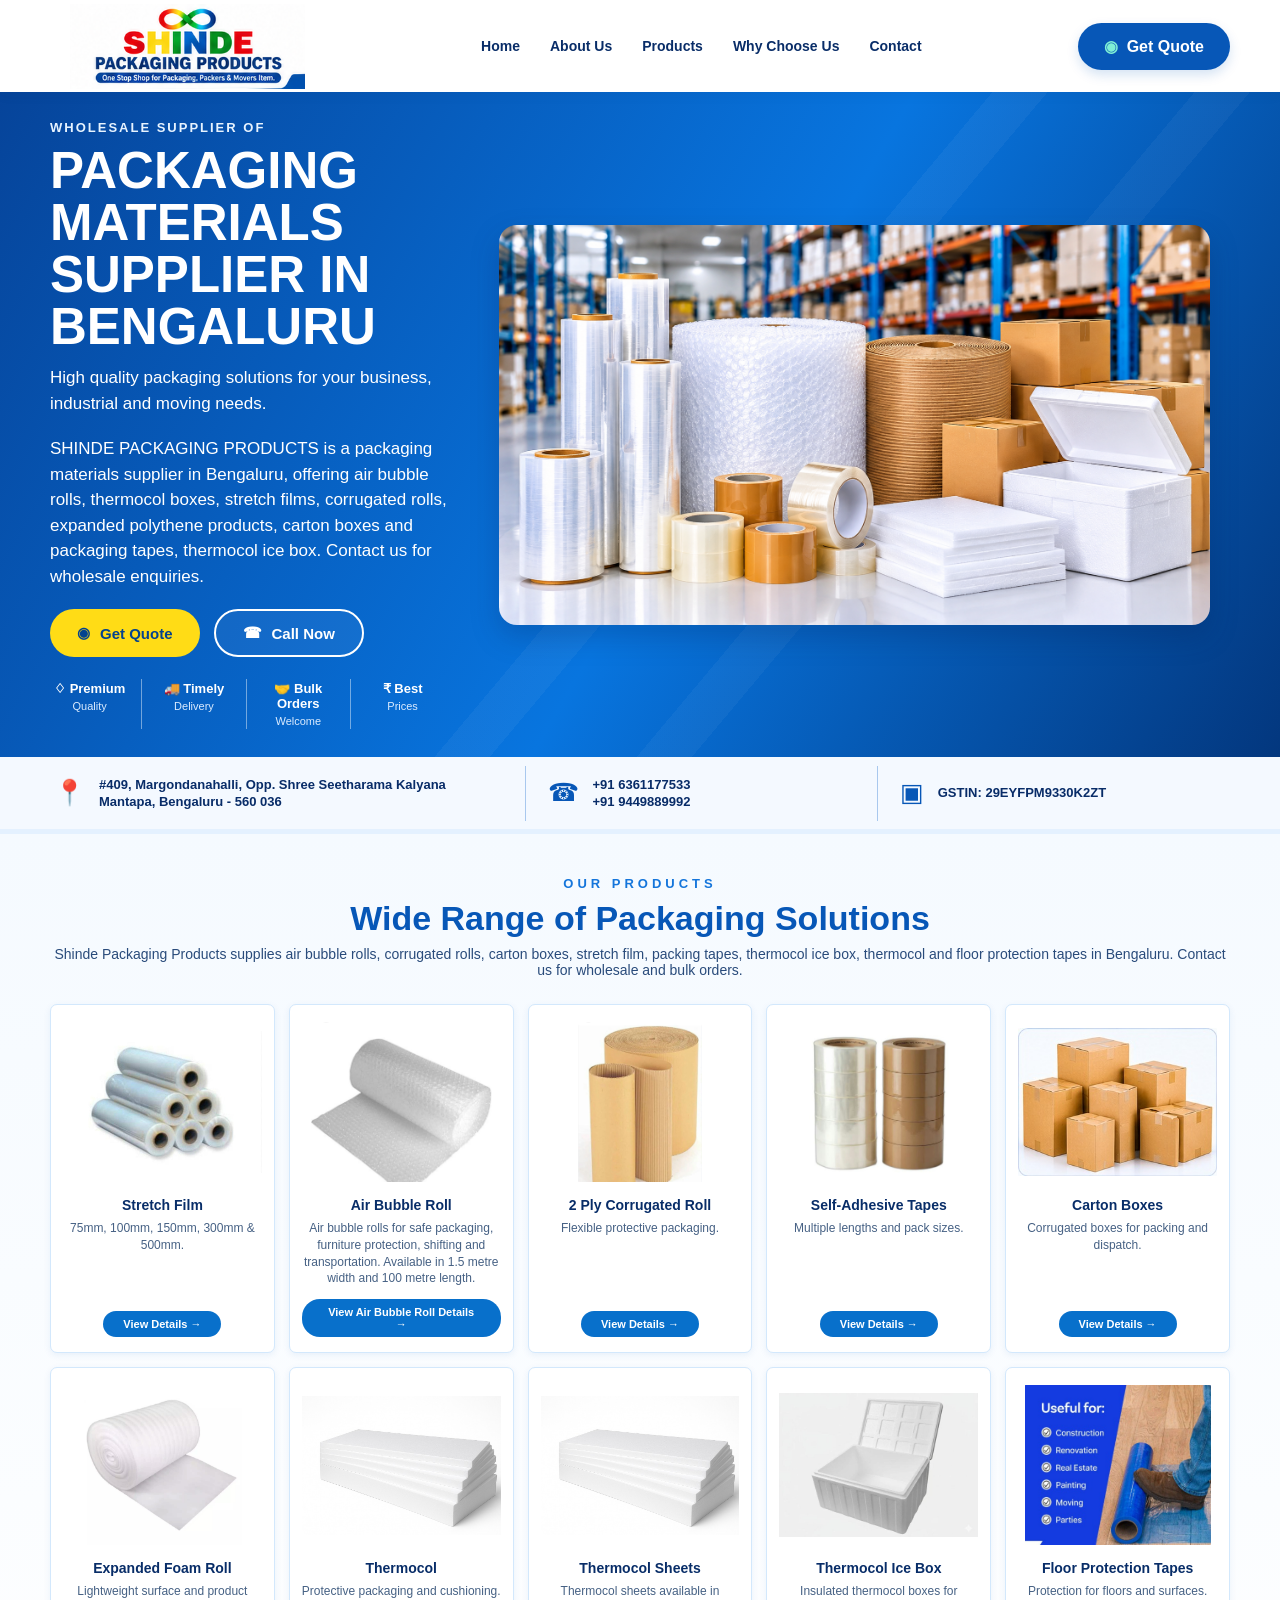
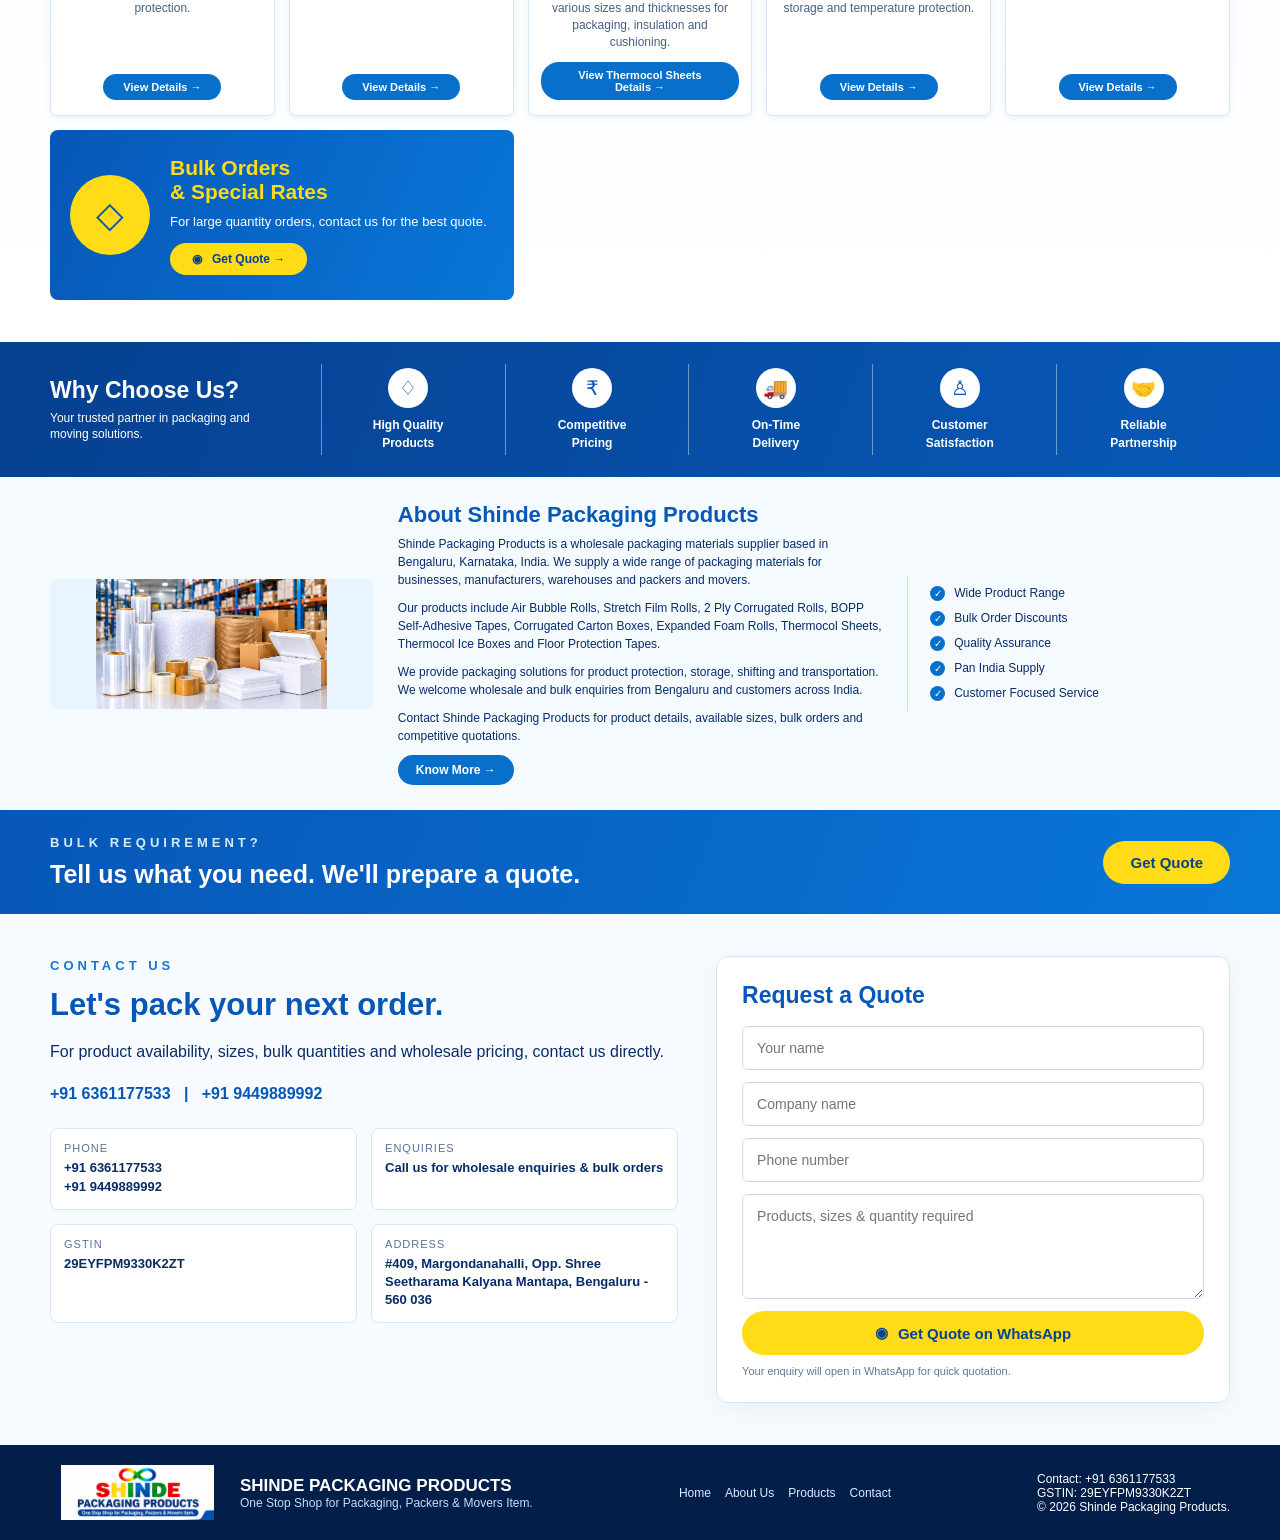
==== commit d0bcf04d: "Update index.html" ====
--- a/index.html
+++ b/index.html
@@ -3,7 +3,7 @@
 <head>
   <meta charset="UTF-8">
   <meta name="viewport" content="width=device-width, initial-scale=1.0">
-  <meta name="description" content="Shinde Packaging Products in Bengaluru - Wholesale packaging materials including stretch film, air bubble roll, corrugated roll, BOPP Packing tapes, carton boxes, foam roll and floor protection tapes, Thermocol ice box.">
+ <meta name="description" content="Shinde Packaging Products is a wholesale packaging materials supplier in Bengaluru, India. We supply Air Bubble Rolls, Stretch Film, Corrugated Rolls, Packing Tapes, Carton Boxes, Foam Rolls, Thermocol Sheets, Ice Boxes and Floor Protection Tape. Contact us for bulk orders.">
   <title>Packaging Materials Supplier in Bengaluru | Shinde Packaging Products</title>
   <link rel="stylesheet" href="style.css">
   <meta name="google-site-verification" content="uN9uCFIGeDgFCE_TI06S7XtybGwrcfDUbIt4E880G-w" />
@@ -123,6 +123,22 @@
     <p>Protective packaging and cushioning.</p>
     <a class="details" href="thermocol.html">View Details →</a>
   </article>
+  <article class="product">
+  <img src="thermocol.jpg"
+       class="product-img"
+       alt="Thermocol Sheets">
+
+  <h3>Thermocol Sheets</h3>
+
+  <p>
+    Thermocol sheets available in various sizes and
+    thicknesses for packaging, insulation and cushioning.
+  </p>
+
+  <a class="details" href="thermocol-sheets.html">
+    View Thermocol Sheets Details →
+  </a>
+</article>
 
   <article class="product">
     <img src="thermocol-ice-box.jpg" class="product-img" alt="Thermocol Ice Box">
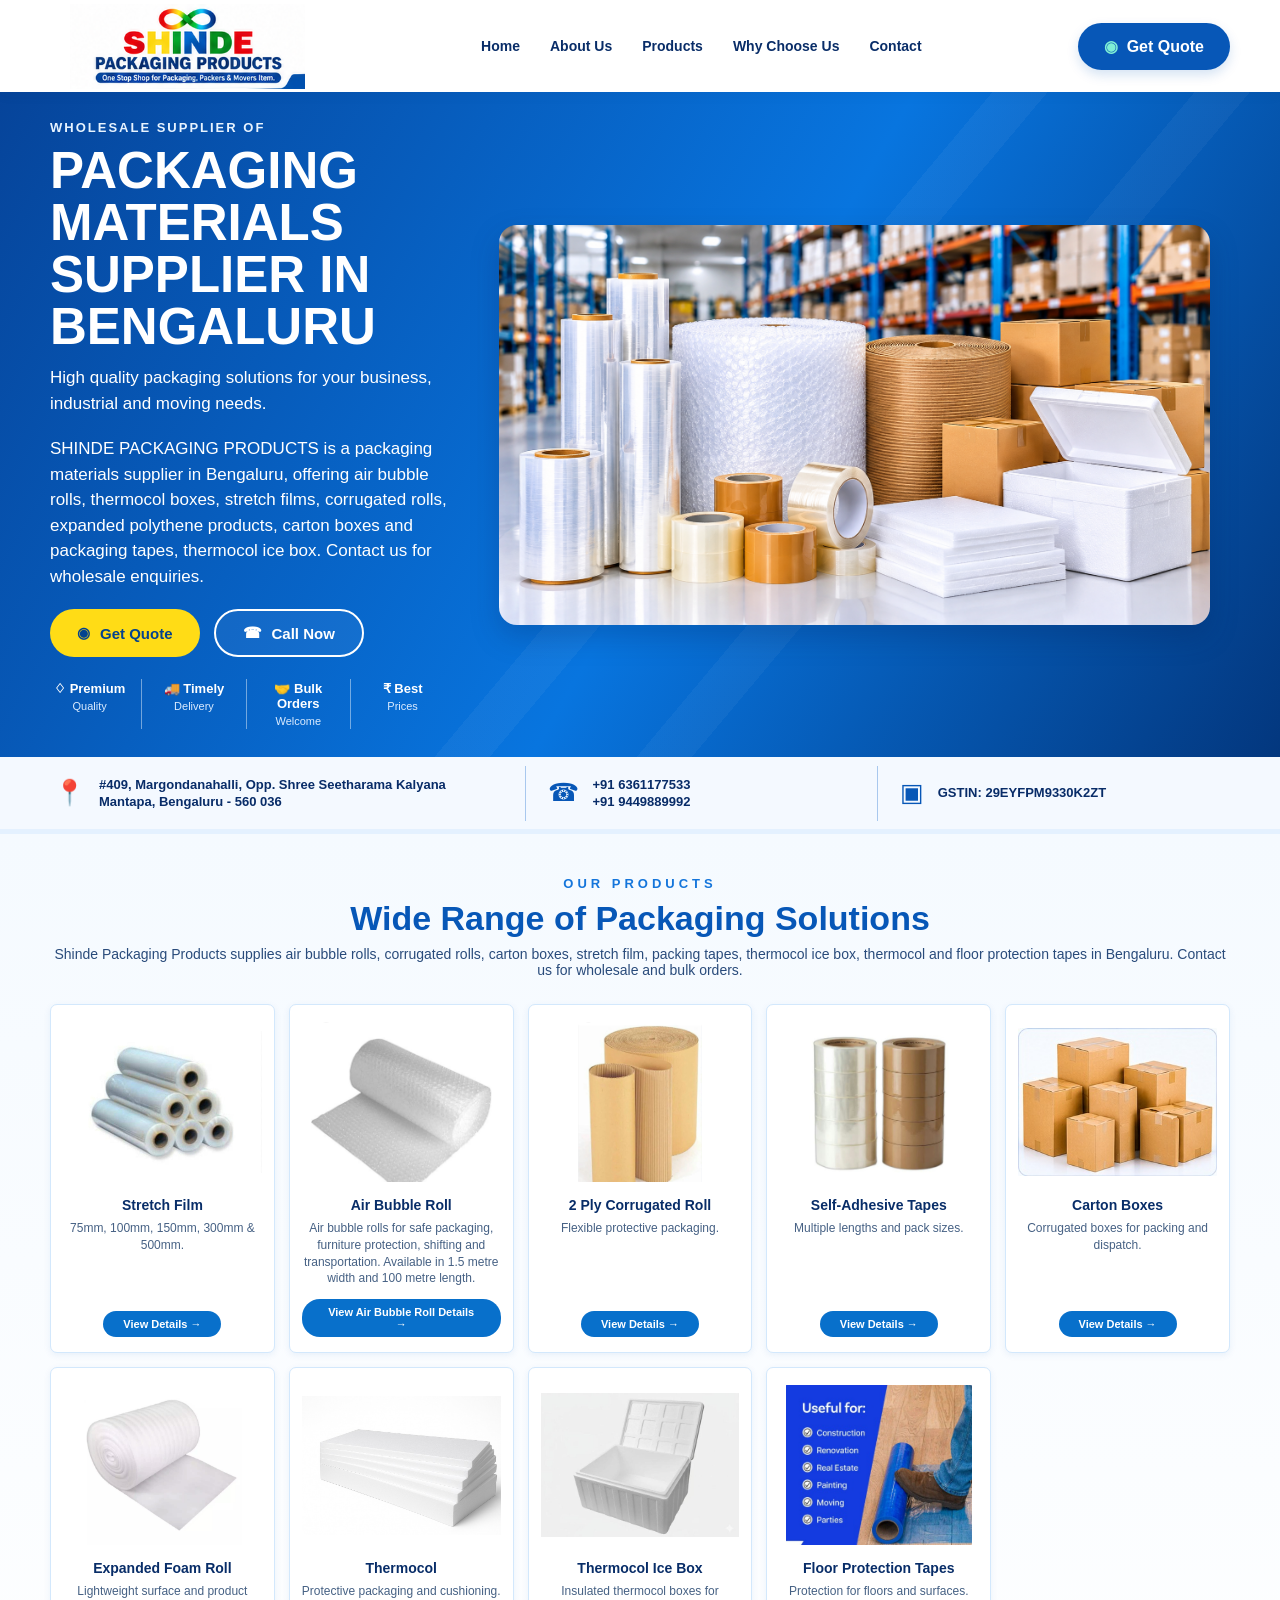
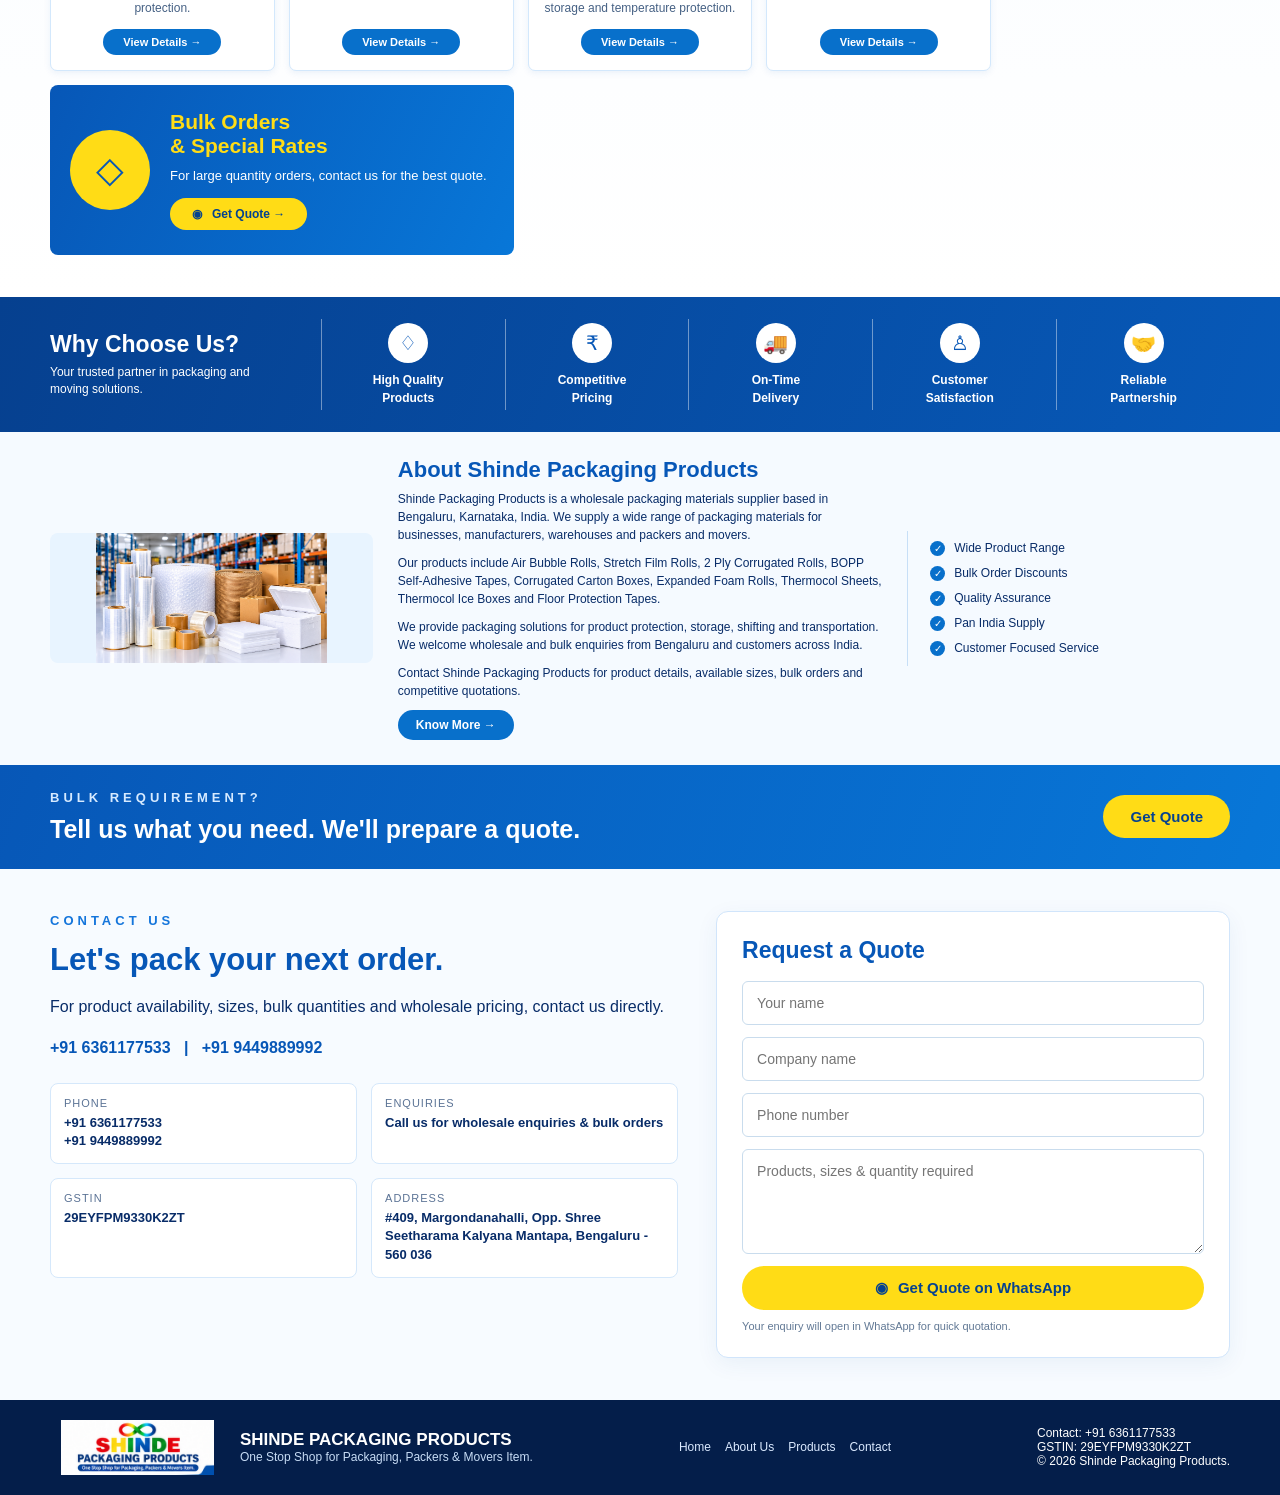
==== commit beaa9b84: "Update index.html" ====
--- a/index.html
+++ b/index.html
@@ -123,23 +123,7 @@
     <p>Protective packaging and cushioning.</p>
     <a class="details" href="thermocol.html">View Details →</a>
   </article>
-  <article class="product">
-  <img src="thermocol.jpg"
-       class="product-img"
-       alt="Thermocol Sheets">
-
-  <h3>Thermocol Sheets</h3>
-
-  <p>
-    Thermocol sheets available in various sizes and
-    thicknesses for packaging, insulation and cushioning.
-  </p>
-
-  <a class="details" href="thermocol-sheets.html">
-    View Thermocol Sheets Details →
-  </a>
-</article>
-
+  
   <article class="product">
     <img src="thermocol-ice-box.jpg" class="product-img" alt="Thermocol Ice Box">
     <h3>Thermocol Ice Box</h3>
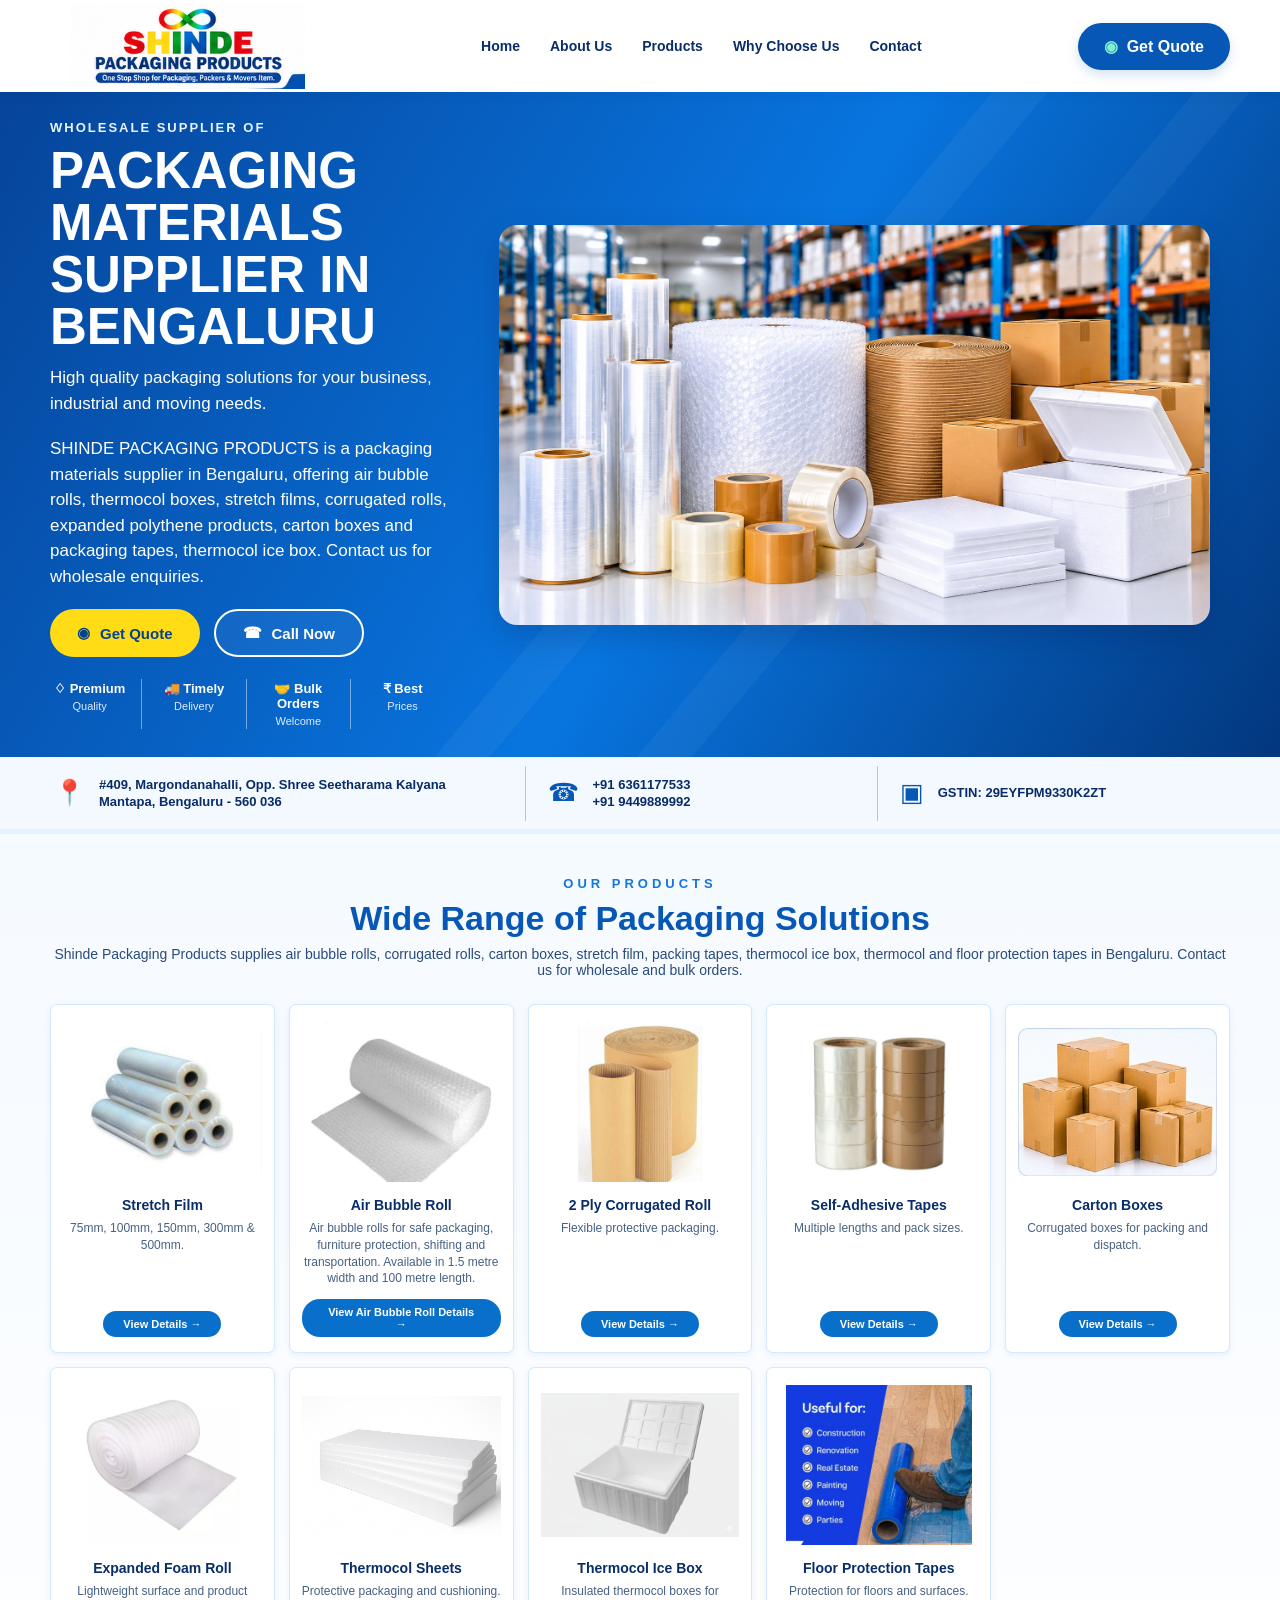
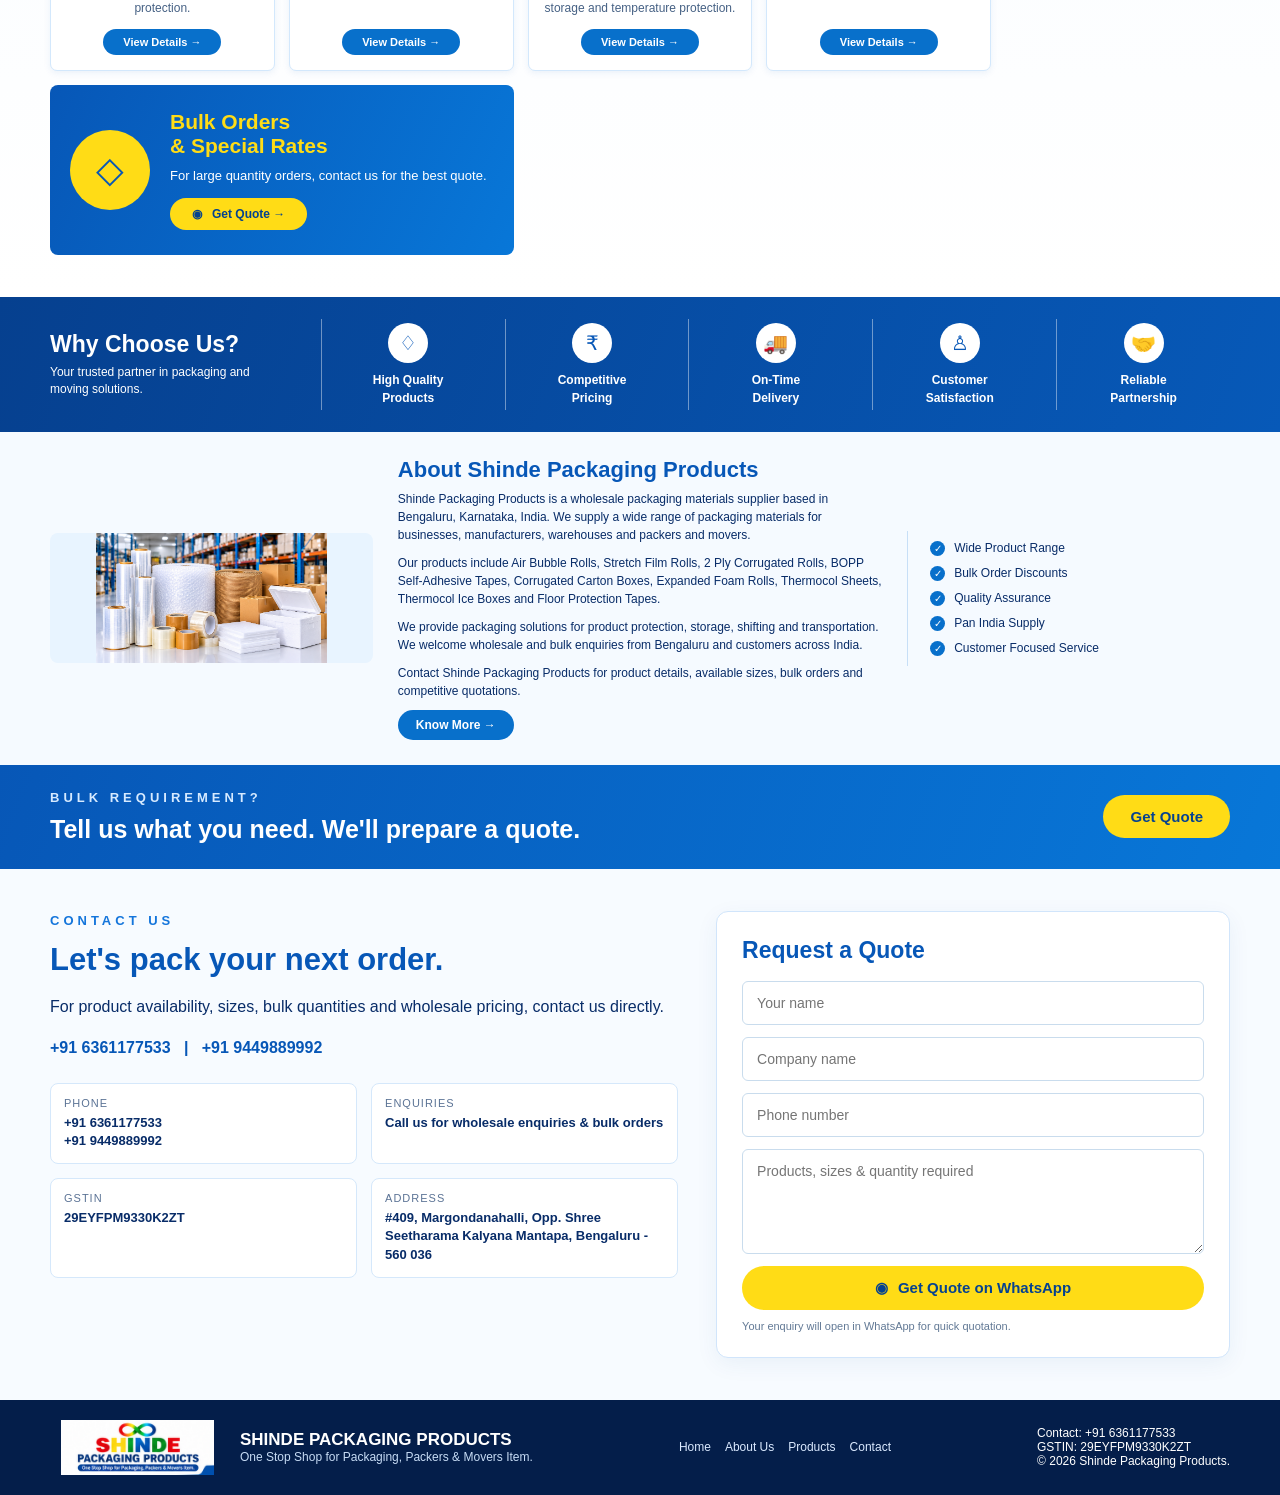
==== commit 2344c1c7: "Update index.html" ====
--- a/index.html
+++ b/index.html
@@ -119,7 +119,7 @@
 
   <article class="product">
     <img src="thermocol.jpg" class="product-img" alt="Thermocol">
-    <h3>Thermocol</h3>
+    <h3>Thermocol Sheets</h3>
     <p>Protective packaging and cushioning.</p>
     <a class="details" href="thermocol.html">View Details →</a>
   </article>
